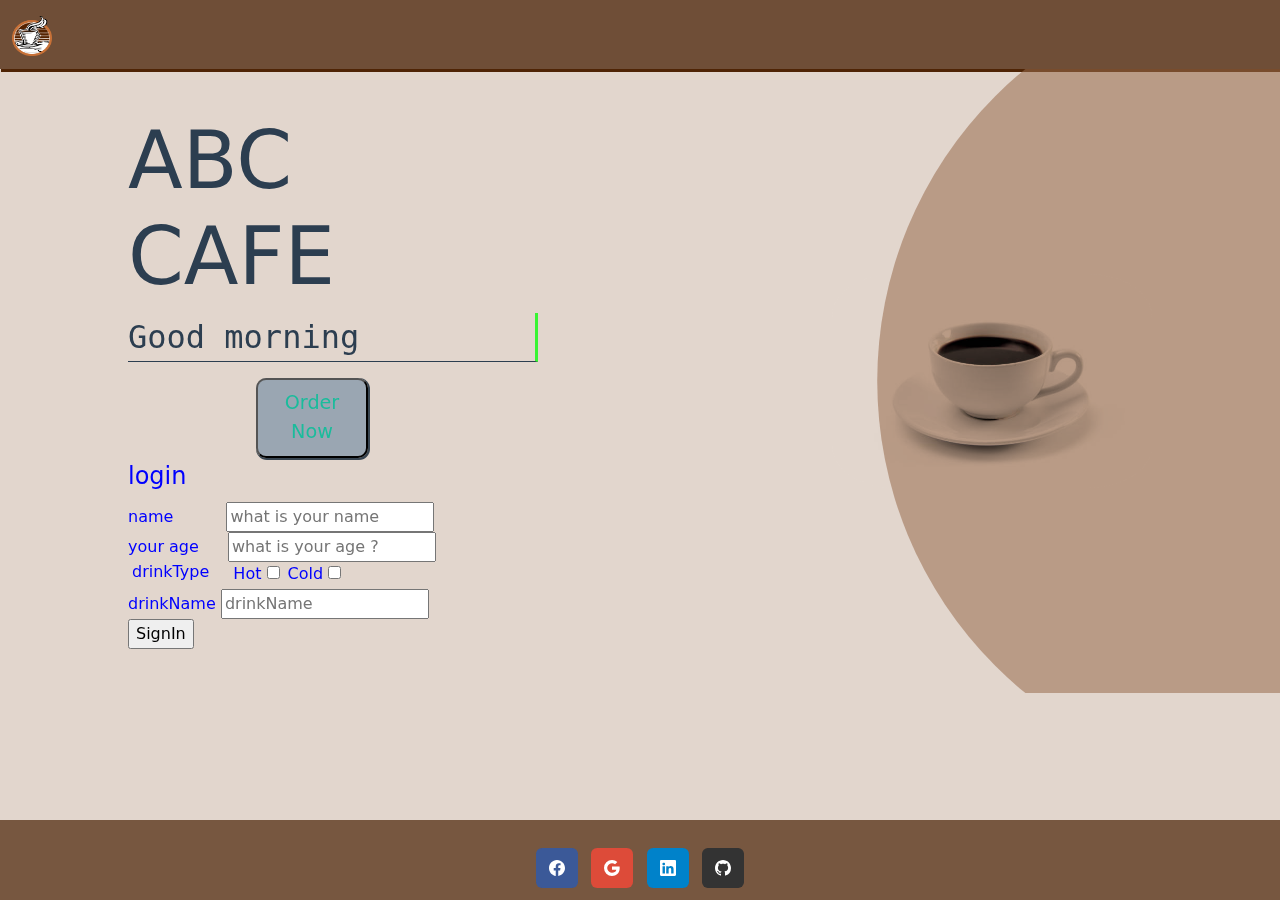
==== index.html @ d3ea6c9c "Merge pull request #6 from majdiShomali/eventTask" ====
<!DOCTYPE html>
  <html lang="en">
  <head>
      <meta charset="UTF-8">
      <meta http-equiv="X-UA-Compatible" content="IE=edge">
      <meta name="viewport" content="width=device-width, initial-scale=1.0">
      <title>majdi's portfolio</title>
        <!----------icons-------------->
      <link href="https://cdn.lineicons.com/2.0/LineIcons.css" rel="stylesheet" />

      <link
      rel="stylesheet"
      href="https://cdn.jsdelivr.net/npm/bootstrap@5.3.0-alpha1/dist/css/bootstrap.min.css"/>
      <link rel="stylesheet" href="css/style.css">

      <link href="https://unpkg.com/aos@2.3.1/dist/aos.css" rel="stylesheet">

  <link rel="stylesheet" href="css/style.css">

  </head>

  <!-- -----------------main section -------------->
  <body>





    <div class="main000">



      <nav id="nav00" class="navbar navbar-expand-lg" style="background: #6F4E37; color: #1abc9c;">
        <div class="container-fluid">
            <a id="logo0" class="navbar-brand" href="#">
                <img id="logo_image" src="images/Coffee-Logo.png" alt="" width="40" height="40" class="d-inline-block align-text-top ">
              
              </a>
          <button class="navbar-toggler" type="button" data-bs-toggle="collapse" data-bs-target="#navbarSupportedContent" aria-controls="navbarSupportedContent" aria-expanded="false" aria-label="Toggle navigation" style="background: #1abc9c;" >
            <span class="navbar-toggler-icon"></span>
          </button>
          <div class="collapse navbar-collapse" id="navbarSupportedContent">
            <ul class="navbar-nav me-auto mb-2 mb-lg-0">
             
            
            
              <li class="nav-item" >
                <a style="color: #451e02;" class="nav-link disabled" href="#" tabindex="-1" aria-disabled="true"></a>
              </li>
            </ul>

          



    
            <form class="d-flex">

  
            


              </form>

          </div>
        </div>
      </nav> 

      
    <!-- main -->
      <div class="container01">

        

        <div class="container00">
        
          <div class="content0">
          <div class="text0">
              <h2  data-aos="flip-left" >ABC <br> cafe</h2>
              <p class="ppo">Good morning</p>
              <a href="#"><button >Order Now</button></a>

              <fieldset style="color: blue;">
                <legend>login</legend>
                <!-- post to hide information-->
          
                <form method="post" id="input_submt" onsubmit="return false">
                  <div>
                    <label class="me-5" for="name"> name</label>
                    <input id="name" type="text" placeholder="what is your name " name="username" />
                  </div>
          
                  <div>
                    <label class="me-4" for="age"> your age </label>
                    <input id="age" type="text" placeholder="what is your age ?" name="userage"/>
                  </div>
          
              

                 


               

                  <div class="d-flex ms-1">
                    <h6> drinkType </h6>
                    <div>
                   <label class="ms-4" for="#Hot"> Hot </label>
                   <input  id="Hot" type="checkbox" value="Hot" name="userdrinkType" >
                    </div>
              
                    <div>
                      <label class="ms-2" for="#Cold"> Cold </label>
                      <input id="Cold" type="checkbox" value="Cold" name="userdrinkType1" >
                       </div>
                  </div>
                
            

                  <div>
                    <label for="drinkName"> drinkName </label>
                    <input id="drinkName" type="text" placeholder="drinkName" name="userdrinkName"/>
                  </div>

                  <input id="inputSignIn" type="submit" value="SignIn" />
                </form>
          
                
              </fieldset>
          </div>
       

          
          <div id="container_list">
       
          </div>



          <div class="image00">
              <img src="images/coffee_clip.jpg" >
          </div>

       


          </div>
          


        
  
            </div> 
    
    
    
    
        <!-- footer-->
        <footer class="text-center fixed-bottom" style="background: #6f4e37ee; height: 5rem;">
          <!-- Grid container -->
          <div class="container p-4 pb-0"  >
            <!-- Section: Social media -->
            <section class="mb-4">
              <!-- Facebook -->
              <a 
              target="_blank"
                class="btn text-white btn-floating m-1 pb-2 border0icon"
                style="background-color: #3b5998;"
                href="https://www.facebook.com/Majdi.shomali4?mibextid=ZbWKwL"
                role="button">
    
                <svg xmlns="http://www.w3.org/2000/svg" width="16" height="16" fill="currentColor" class="bi bi-facebook" viewBox="0 0 16 16">
                  <path d="M16 8.049c0-4.446-3.582-8.05-8-8.05C3.58 0-.002 3.603-.002 8.05c0 4.017 2.926 7.347 6.75 7.951v-5.625h-2.03V8.05H6.75V6.275c0-2.017 1.195-3.131 3.022-3.131.876 0 1.791.157 1.791.157v1.98h-1.009c-.993 0-1.303.621-1.303 1.258v1.51h2.218l-.354 2.326H9.25V16c3.824-.604 6.75-3.934 6.75-7.951z"/>
                </svg>
    
            </a>
        
          
              <!-- Google -->
              <a
              target="_blank"
                class="btn text-white btn-floating m-1 pb-2 border0icon"
                style="background-color: #dd4b39;"
                href="mailto:majdi.shomali.1997@gmail.com"
                role="button"
                ><svg xmlns="http://www.w3.org/2000/svg" width="16" height="16" fill="currentColor" class="bi bi-google" viewBox="0 0 16 16">
                  <path d="M15.545 6.558a9.42 9.42 0 0 1 .139 1.626c0 2.434-.87 4.492-2.384 5.885h.002C11.978 15.292 10.158 16 8 16A8 8 0 1 1 8 0a7.689 7.689 0 0 1 5.352 2.082l-2.284 2.284A4.347 4.347 0 0 0 8 3.166c-2.087 0-3.86 1.408-4.492 3.304a4.792 4.792 0 0 0 0 3.063h.003c.635 1.893 2.405 3.301 4.492 3.301 1.078 0 2.004-.276 2.722-.764h-.003a3.702 3.702 0 0 0 1.599-2.431H8v-3.08h7.545z"/>
                </svg></a>
        
        
        
              <!-- Linkedin -->
              <a
              target="_blank"
                class="btn text-white btn-floating m-1 pb-2 border0icon"
                style="background-color: #0082ca;"
                href="https://www.linkedin.com/in/majdi-shomali-b7a5bb1b9"
                role="button"
                ><svg xmlns="http://www.w3.org/2000/svg" width="16" height="16" fill="currentColor" class="bi bi-linkedin" viewBox="0 0 16 16">
                  <path d="M0 1.146C0 .513.526 0 1.175 0h13.65C15.474 0 16 .513 16 1.146v13.708c0 .633-.526 1.146-1.175 1.146H1.175C.526 16 0 15.487 0 14.854V1.146zm4.943 12.248V6.169H2.542v7.225h2.401zm-1.2-8.212c.837 0 1.358-.554 1.358-1.248-.015-.709-.52-1.248-1.342-1.248-.822 0-1.359.54-1.359 1.248 0 .694.521 1.248 1.327 1.248h.016zm4.908 8.212V9.359c0-.216.016-.432.08-.586.173-.431.568-.878 1.232-.878.869 0 1.216.662 1.216 1.634v3.865h2.401V9.25c0-2.22-1.184-3.252-2.764-3.252-1.274 0-1.845.7-2.165 1.193v.025h-.016a5.54 5.54 0 0 1 .016-.025V6.169h-2.4c.03.678 0 7.225 0 7.225h2.4z"/>
                </svg></a>
              <!-- Github -->
              <a
              target="_blank"
                class="btn text-white btn-floating m-1 pb-2 border0icon"
                style="background-color: #333333;"
                href="https://github.com/majdiShomali"
                role="button"
                ><svg xmlns="http://www.w3.org/2000/svg" width="16" height="16" fill="currentColor" class="bi bi-github" viewBox="0 0 16 16">
                  <path d="M8 0C3.58 0 0 3.58 0 8c0 3.54 2.29 6.53 5.47 7.59.4.07.55-.17.55-.38 0-.19-.01-.82-.01-1.49-2.01.37-2.53-.49-2.69-.94-.09-.23-.48-.94-.82-1.13-.28-.15-.68-.52-.01-.53.63-.01 1.08.58 1.23.82.72 1.21 1.87.87 2.33.66.07-.52.28-.87.51-1.07-1.78-.2-3.64-.89-3.64-3.95 0-.87.31-1.59.82-2.15-.08-.2-.36-1.02.08-2.12 0 0 .67-.21 2.2.82.64-.18 1.32-.27 2-.27.68 0 1.36.09 2 .27 1.53-1.04 2.2-.82 2.2-.82.44 1.1.16 1.92.08 2.12.51.56.82 1.27.82 2.15 0 3.07-1.87 3.75-3.65 3.95.29.25.54.73.54 1.48 0 1.07-.01 1.93-.01 2.2 0 .21.15.46.55.38A8.012 8.012 0 0 0 16 8c0-4.42-3.58-8-8-8z"/>
                </svg></a>
            </section>
            <!-- Section: Social media -->
          </div>
      
        </footer>



      </div>
    





    </div>
    


      <script
      src="https://cdn.jsdelivr.net/npm/bootstrap@5.3.0-alpha1/dist/js/bootstrap.bundle.min.js"
      integrity="sha384-w76AqPfDkMBDXo30jS1Sgez6pr3x5MlQ1ZAGC+nuZB+EYdgRZgiwxhTBTkF7CXvN"
      crossorigin="anonymous"
    ></script>

    <script src="https://unpkg.com/aos@2.3.1/dist/aos.js"></script>
    <script>
      AOS.init();
    </script>
<script src="js/app.js"></script>
  </body>
  </html>
---- css/style.css ----
body{
    background:#ccb6a68f; 
    height: 100vh;
}

.main000{
    height: 100vh;
}

#nav00{
    box-shadow: 2px 2px 0px 1px #4f2405;
}


#copy00:hover{
    color: #1abc9c;     
}



.border0icon:hover{
   border: #1abc9c solid 1px;
   background: #2c3e50;
}

#logo_image{
    border-radius: 20%;
}
#logo_image:hover{
    border: 1px solid #1abc9c;
}

   
.container00{
    /* background: linear-gradient(#4d6f8e83,#425c787d); */
    height: 39rem;
    width: 100%;
    position: relative;
    /* border-radius: 5%; */
   
    }
    .container00::after{
        content: "";
        width: 100%;
        height: 100%;
        background: #986c4d8e;
        position: absolute;
        right: 0;
        top: 0;
       clip-path: circle(40% at right);
       /* border-radius: 5%; */
      z-index: 0;
    }
    .content0{
        display: flex;
        height: 100%;
        width: 80%;
        justify-content: space-between;
        align-items: center;
        margin: auto;
    }
    .image00{
        z-index: 100;
    }
    .container00 .text0{
    color: white;
    width: 40%;
    }
    .container00 .text0 h2{
       text-transform: uppercase;
       font-size: 5rem;
       color:#2c3e50; ;
     
        }

        .container00 .text0 p.ppo{
            color: #2c3e50;
            font-size: 2rem;
            border-bottom: 1px solid #2c3e50;
             }  

        .container00 .image00{
            mix-blend-mode: multiply;
        }
        .container00 .image00 img{
            width: 20rem ;
            border-radius: 20%;
             }   



        






/* ------------------------------------------------ */
             p.ppo {
                border-right: solid 3px rgba(0,255,0,.75);
                white-space: nowrap;
                overflow: hidden;    
                font-family: 'Source Code Pro', monospace;  
                font-size: 28px;
                color: rgba(255,255,255,.70);
              }
              
              /* Animation */
              p.ppo {
                animation: animated-text 1s steps(29,end) 0s 1 normal both,
                           animated-cursor 600ms steps(29,end) infinite;
              }
              
              /* text animation */
              
              @keyframes animated-text{
                from{width: 0;}
                to{width: 15rem;}
              }
              
              /* cursor animations */
              
              @keyframes animated-cursor{
                from{border-right-color: rgba(62, 71, 96, 0.75);}
                to{border-right-color: transparent;}
              }

.text0 button {
    background: #7089a2a3;
    box-shadow: 1px 1px 0px 1px #384551;
    border-radius: 10px;
    width: 7rem;
    height: 5rem;
    margin-left: 8rem;
    
}
.text0 button {
   text-decoration: none;
   color:  #1abc9c;
   font-size: larger;
   animation: button00 2s ease-in-out infinite;
   stroke: #1abc9c;
}

.text0 button:hover {
  scale: 1.2;
  transition-duration: 1s;
  letter-spacing: 0.2em;
}

@keyframes button00{

    0%{color:  #1abc9c;}
    30%{color:  #25b17e;}
    60%{color: #12486c;}
   90%{color:  #1c0fa5;}

     }


             @media (min-width:950px) and (max-width:1150px){
     
               
                .container00 .image00 img{
                    width: 15rem ;
                     }   
               }


               @media (min-width:100px) and (max-width:949px){
                .container00::after{
            
                   
                    bottom: 0;
                   clip-path: circle(60% at bottom);
                  
                }
                .content0{

                flex-direction: column;
                justify-content: space-around;
                align-items: center;
               }
            
            
                .container00 .image00 img{
                    width: 10rem ;
                    border-radius: 20%;
                     }  
                     .text0{
                        margin-right: 2rem;
              
            }
           

            .container00 .text0 h2{
                text-transform: uppercase;
                font-size: 2rem;
                 }
         
                 .container00 .text0 p.ppo{
                     
                     font-size: 1rem;
                      } 


                      p.ppo {
                        border-right: solid 3px rgba(0,255,0,.75);
                        white-space: nowrap;
                        overflow: hidden;    
                        font-family: 'Source Code Pro', monospace;  
                        font-size: 1rem;
                        color: rgba(255,255,255,.70);
                      }
                      
                      /* Animation */
                      p.ppo {
                        animation: animated-text 3s steps(29,end) 0s 1 normal both,
                                   animated-cursor 600ms steps(29,end) infinite;
                      }
                      
                      /* text animation */
                      
                      @keyframes animated-text{
                        from{width: 0;}
                        to{width: 14rem;}
                      }
                      
                      /* cursor animations */
                      
                      @keyframes animated-cursor{
                        from{border-right-color: rgba(62, 71, 96, 0.75);}
                        to{border-right-color: transparent;}
                      }


                      .text0 button {
                   
                        margin-left: 2rem;
                        
                    }

            }
---- css/style.css ----
body{
    background:#ccb6a68f; 
    height: 100vh;
}

.main000{
    height: 100vh;
}

#nav00{
    box-shadow: 2px 2px 0px 1px #4f2405;
}


#copy00:hover{
    color: #1abc9c;     
}



.border0icon:hover{
   border: #1abc9c solid 1px;
   background: #2c3e50;
}

#logo_image{
    border-radius: 20%;
}
#logo_image:hover{
    border: 1px solid #1abc9c;
}

   
.container00{
    /* background: linear-gradient(#4d6f8e83,#425c787d); */
    height: 39rem;
    width: 100%;
    position: relative;
    /* border-radius: 5%; */
   
    }
    .container00::after{
        content: "";
        width: 100%;
        height: 100%;
        background: #986c4d8e;
        position: absolute;
        right: 0;
        top: 0;
       clip-path: circle(40% at right);
       /* border-radius: 5%; */
      z-index: 0;
    }
    .content0{
        display: flex;
        height: 100%;
        width: 80%;
        justify-content: space-between;
        align-items: center;
        margin: auto;
    }
    .image00{
        z-index: 100;
    }
    .container00 .text0{
    color: white;
    width: 40%;
    }
    .container00 .text0 h2{
       text-transform: uppercase;
       font-size: 5rem;
       color:#2c3e50; ;
     
        }

        .container00 .text0 p.ppo{
            color: #2c3e50;
            font-size: 2rem;
            border-bottom: 1px solid #2c3e50;
             }  

        .container00 .image00{
            mix-blend-mode: multiply;
        }
        .container00 .image00 img{
            width: 20rem ;
            border-radius: 20%;
             }   



        






/* ------------------------------------------------ */
             p.ppo {
                border-right: solid 3px rgba(0,255,0,.75);
                white-space: nowrap;
                overflow: hidden;    
                font-family: 'Source Code Pro', monospace;  
                font-size: 28px;
                color: rgba(255,255,255,.70);
              }
              
              /* Animation */
              p.ppo {
                animation: animated-text 1s steps(29,end) 0s 1 normal both,
                           animated-cursor 600ms steps(29,end) infinite;
              }
              
              /* text animation */
              
              @keyframes animated-text{
                from{width: 0;}
                to{width: 15rem;}
              }
              
              /* cursor animations */
              
              @keyframes animated-cursor{
                from{border-right-color: rgba(62, 71, 96, 0.75);}
                to{border-right-color: transparent;}
              }

.text0 button {
    background: #7089a2a3;
    box-shadow: 1px 1px 0px 1px #384551;
    border-radius: 10px;
    width: 7rem;
    height: 5rem;
    margin-left: 8rem;
    
}
.text0 button {
   text-decoration: none;
   color:  #1abc9c;
   font-size: larger;
   animation: button00 2s ease-in-out infinite;
   stroke: #1abc9c;
}

.text0 button:hover {
  scale: 1.2;
  transition-duration: 1s;
  letter-spacing: 0.2em;
}

@keyframes button00{

    0%{color:  #1abc9c;}
    30%{color:  #25b17e;}
    60%{color: #12486c;}
   90%{color:  #1c0fa5;}

     }


             @media (min-width:950px) and (max-width:1150px){
     
               
                .container00 .image00 img{
                    width: 15rem ;
                     }   
               }


               @media (min-width:100px) and (max-width:949px){
                .container00::after{
            
                   
                    bottom: 0;
                   clip-path: circle(60% at bottom);
                  
                }
                .content0{

                flex-direction: column;
                justify-content: space-around;
                align-items: center;
               }
            
            
                .container00 .image00 img{
                    width: 10rem ;
                    border-radius: 20%;
                     }  
                     .text0{
                        margin-right: 2rem;
              
            }
           

            .container00 .text0 h2{
                text-transform: uppercase;
                font-size: 2rem;
                 }
         
                 .container00 .text0 p.ppo{
                     
                     font-size: 1rem;
                      } 


                      p.ppo {
                        border-right: solid 3px rgba(0,255,0,.75);
                        white-space: nowrap;
                        overflow: hidden;    
                        font-family: 'Source Code Pro', monospace;  
                        font-size: 1rem;
                        color: rgba(255,255,255,.70);
                      }
                      
                      /* Animation */
                      p.ppo {
                        animation: animated-text 3s steps(29,end) 0s 1 normal both,
                                   animated-cursor 600ms steps(29,end) infinite;
                      }
                      
                      /* text animation */
                      
                      @keyframes animated-text{
                        from{width: 0;}
                        to{width: 14rem;}
                      }
                      
                      /* cursor animations */
                      
                      @keyframes animated-cursor{
                        from{border-right-color: rgba(62, 71, 96, 0.75);}
                        to{border-right-color: transparent;}
                      }


                      .text0 button {
                   
                        margin-left: 2rem;
                        
                    }

            }
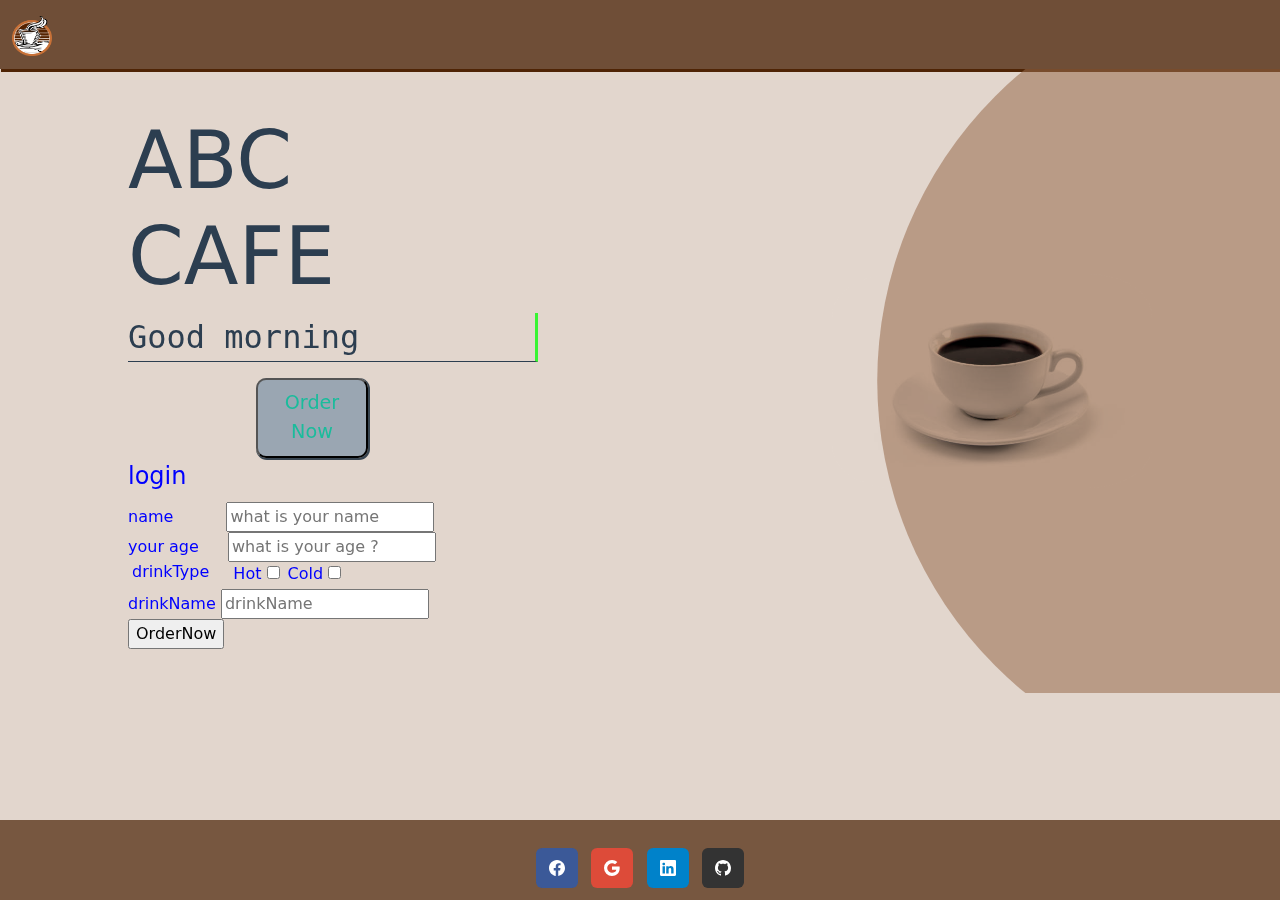
==== commit 3e0a38fd: "Merge pull request #7 from majdiShomali/eventTask" ====
--- a/index.html
+++ b/index.html
@@ -122,7 +122,7 @@
                     <input id="drinkName" type="text" placeholder="drinkName" name="userdrinkName"/>
                   </div>
 
-                  <input id="inputSignIn" type="submit" value="SignIn" />
+                  <input id="inputSignIn" type="submit" value="OrderNow" />
                 </form>
           
                 
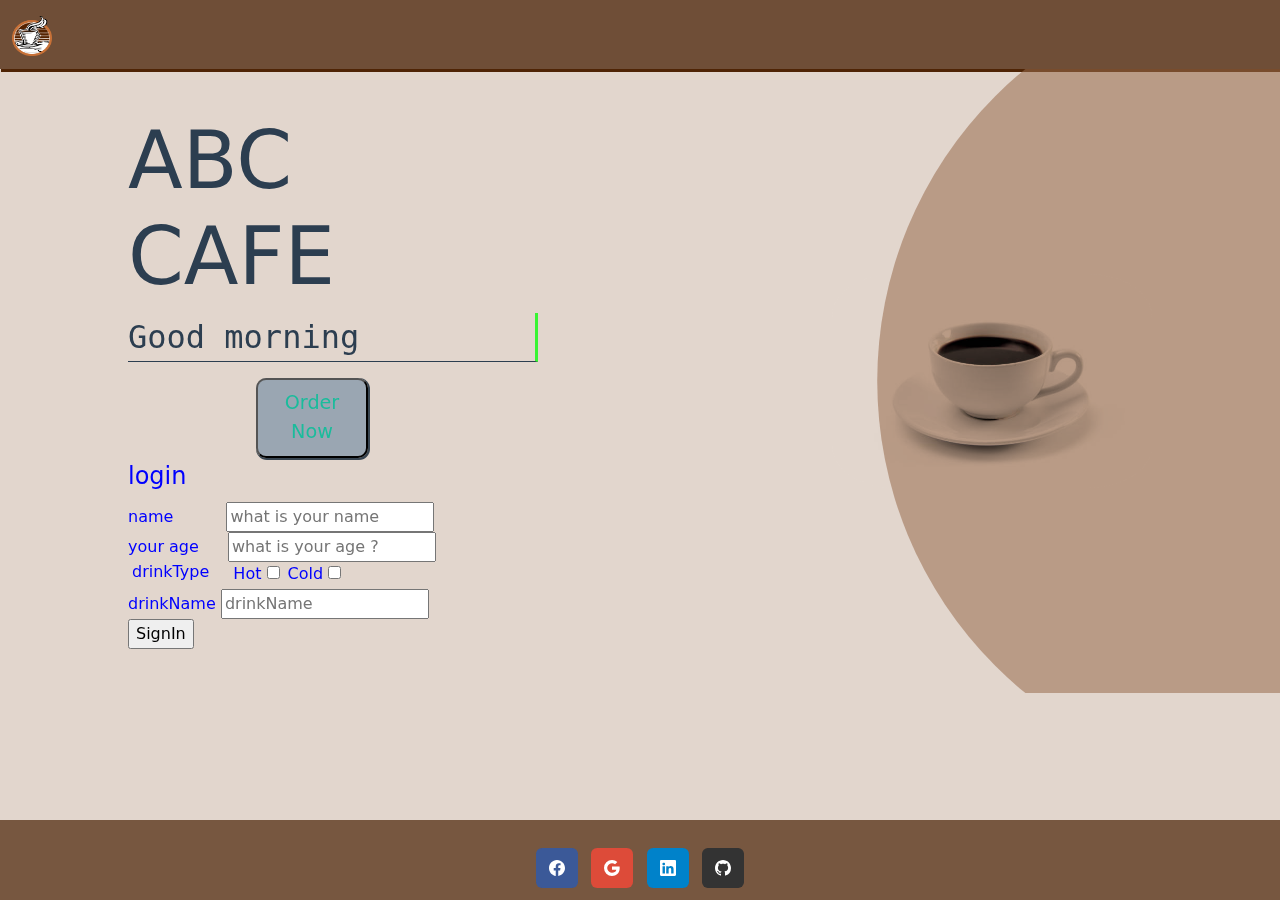
==== commit 6476ba2e: "solve eventTask" ====
--- a/index.html
+++ b/index.html
@@ -122,7 +122,7 @@
                     <input id="drinkName" type="text" placeholder="drinkName" name="userdrinkName"/>
                   </div>
 
-                  <input id="inputSignIn" type="submit" value="OrderNow" />
+                  <input id="inputSignIn" type="submit" value="SignIn" />
                 </form>
           
                 
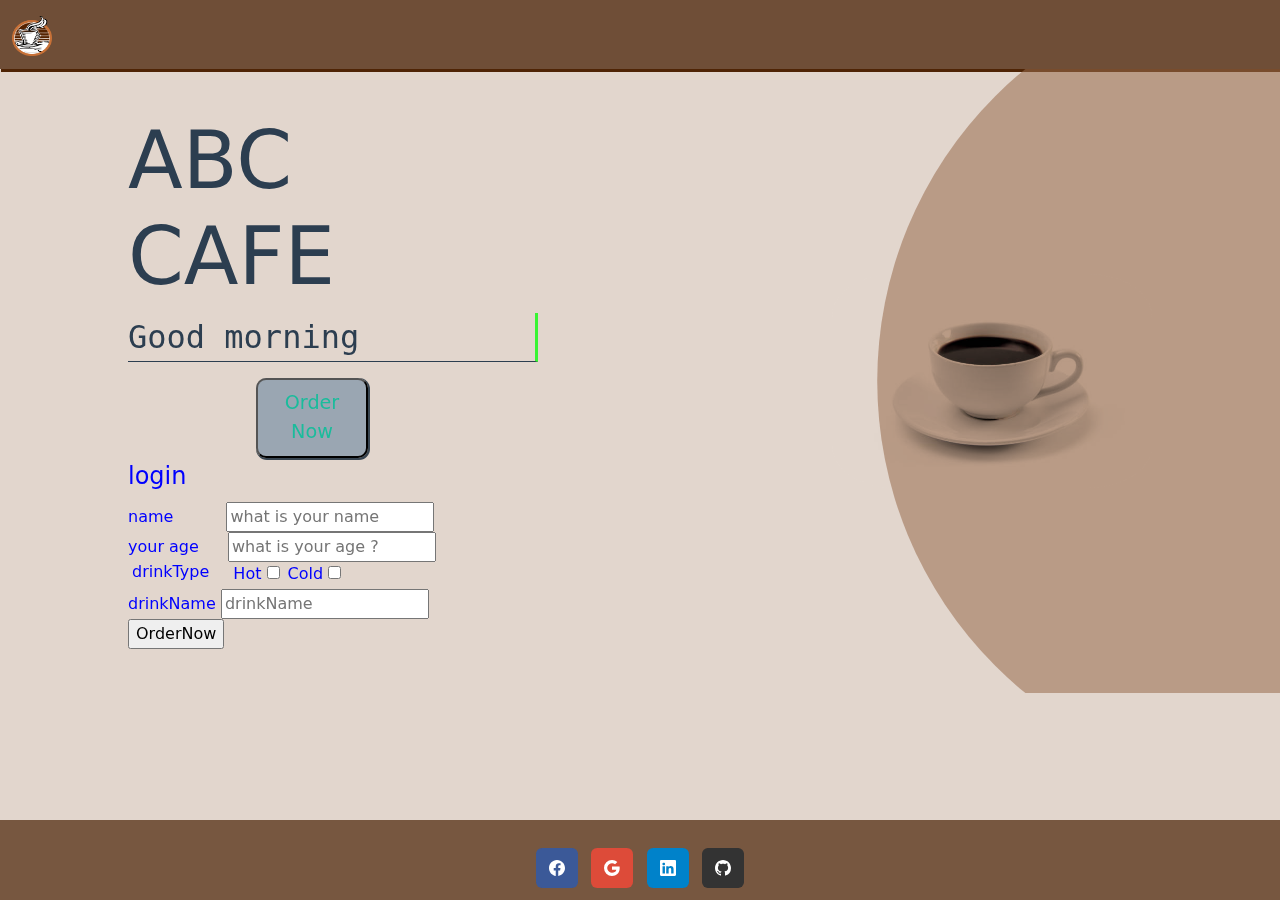
==== commit b52ef1e6: "edit input" ====
--- a/index.html
+++ b/index.html
@@ -122,7 +122,7 @@
                     <input id="drinkName" type="text" placeholder="drinkName" name="userdrinkName"/>
                   </div>
 
-                  <input id="inputSignIn" type="submit" value="SignIn" />
+                  <input id="inputSignIn" type="submit" value="OrderNow" />
                 </form>
           
                 
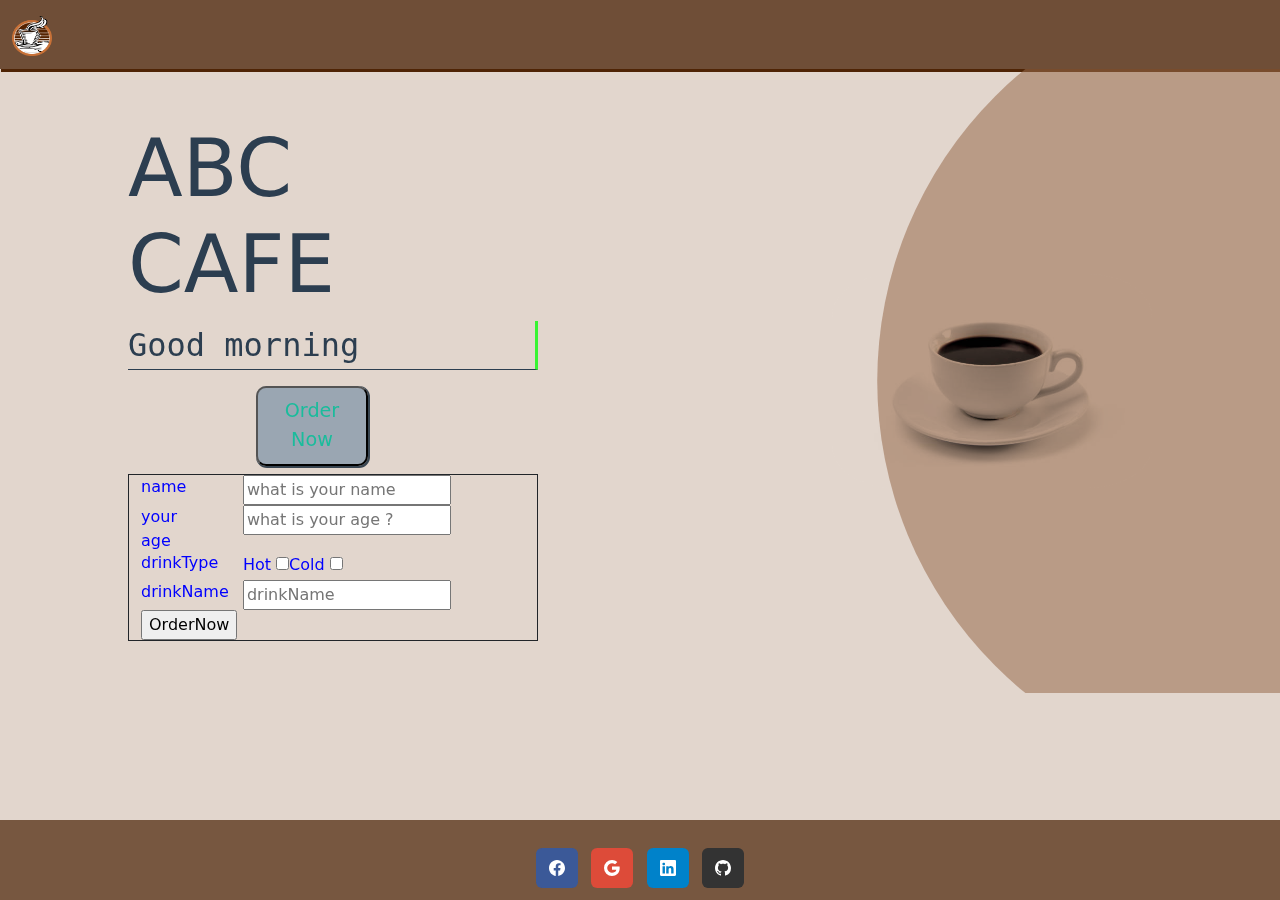
==== commit 9051eb9b: "Merge pull request #8 from majdiShomali/eventTask" ====
--- a/index.html
+++ b/index.html
@@ -80,49 +80,96 @@
               <p class="ppo">Good morning</p>
               <a href="#"><button >Order Now</button></a>
 
+
+       
+
+
+
+
+
               <fieldset style="color: blue;">
-                <legend>login</legend>
                 <!-- post to hide information-->
-          
-                <form method="post" id="input_submt" onsubmit="return false">
-                  <div>
-                    <label class="me-5" for="name"> name</label>
-                    <input id="name" type="text" placeholder="what is your name " name="username" />
+ 
+                <form class="border border-dark mt-2" method="post" id="input_submt" onsubmit="return false">
+
+                  <div class="container">
+
+                    <div class="row">
+                      <div class="col-3">
+                        <div>
+                          <label class="me-5" for="name"> name</label>
+                        </div>
+                      </div>
+                      <div class="col-9">
+                        <input id="name" type="text" placeholder="what is your name " name="username" />
+
+                      </div>
+                    </div>
+
+                    <div class="row">
+                      <div class="col-3">
+                        <div>
+                          <label class="me-4" for="age"> your age </label>
+                        </div>
+                
+                      </div> 
+                      <div class="col-9">
+                        <input id="age" type="text" placeholder="what is your age ?" name="userage"/>
+
+                      </div>             
+                    </div>
+                 
+                    <div class="row">
+                      <div class="col-3">
+                        <h6> drinkType </h6>
+
+             
+                      </div> 
+                      <div class="col-9">
+                        <div class="d-flex ">
+                          <div>
+                         <label class="" for="#Hot"> Hot </label>
+                         <input  id="Hot" type="checkbox" value="Hot" name="userdrinkType" >
+                          </div>
+                    
+                          <div>
+                            <label class="ms" for="#Cold"> Cold </label>
+                            <input id="Cold" type="checkbox" value="Cold" name="userdrinkType1" >
+                             </div>
+                        </div>
+                      </div>             
+                    </div>
+
+                    <div class="row">
+                      <div class="col-3">
+                        <div>
+                          <label for="drinkName"> drinkName </label>
+                        </div>
+                      </div> 
+                      <div class="col-9">
+                        <input id="drinkName" type="text" placeholder="drinkName" name="userdrinkName"/>
+                      </div>             
+                    </div>
+
+                    <div class="row ">
+                      <div class="col-12 ">
+                        <input id="inputSignIn" type="submit" value="OrderNow" />
+                      </div>              
+                    </div>
+
                   </div>
-          
-                  <div>
-                    <label class="me-4" for="age"> your age </label>
-                    <input id="age" type="text" placeholder="what is your age ?" name="userage"/>
-                  </div>
-          
+
+
+             
+          
+             
+            
+
+                
+            
+
               
 
-                 
-
-
-               
-
-                  <div class="d-flex ms-1">
-                    <h6> drinkType </h6>
-                    <div>
-                   <label class="ms-4" for="#Hot"> Hot </label>
-                   <input  id="Hot" type="checkbox" value="Hot" name="userdrinkType" >
-                    </div>
-              
-                    <div>
-                      <label class="ms-2" for="#Cold"> Cold </label>
-                      <input id="Cold" type="checkbox" value="Cold" name="userdrinkType1" >
-                       </div>
-                  </div>
-                
-            
-
-                  <div>
-                    <label for="drinkName"> drinkName </label>
-                    <input id="drinkName" type="text" placeholder="drinkName" name="userdrinkName"/>
-                  </div>
-
-                  <input id="inputSignIn" type="submit" value="OrderNow" />
                 </form>
           
                 
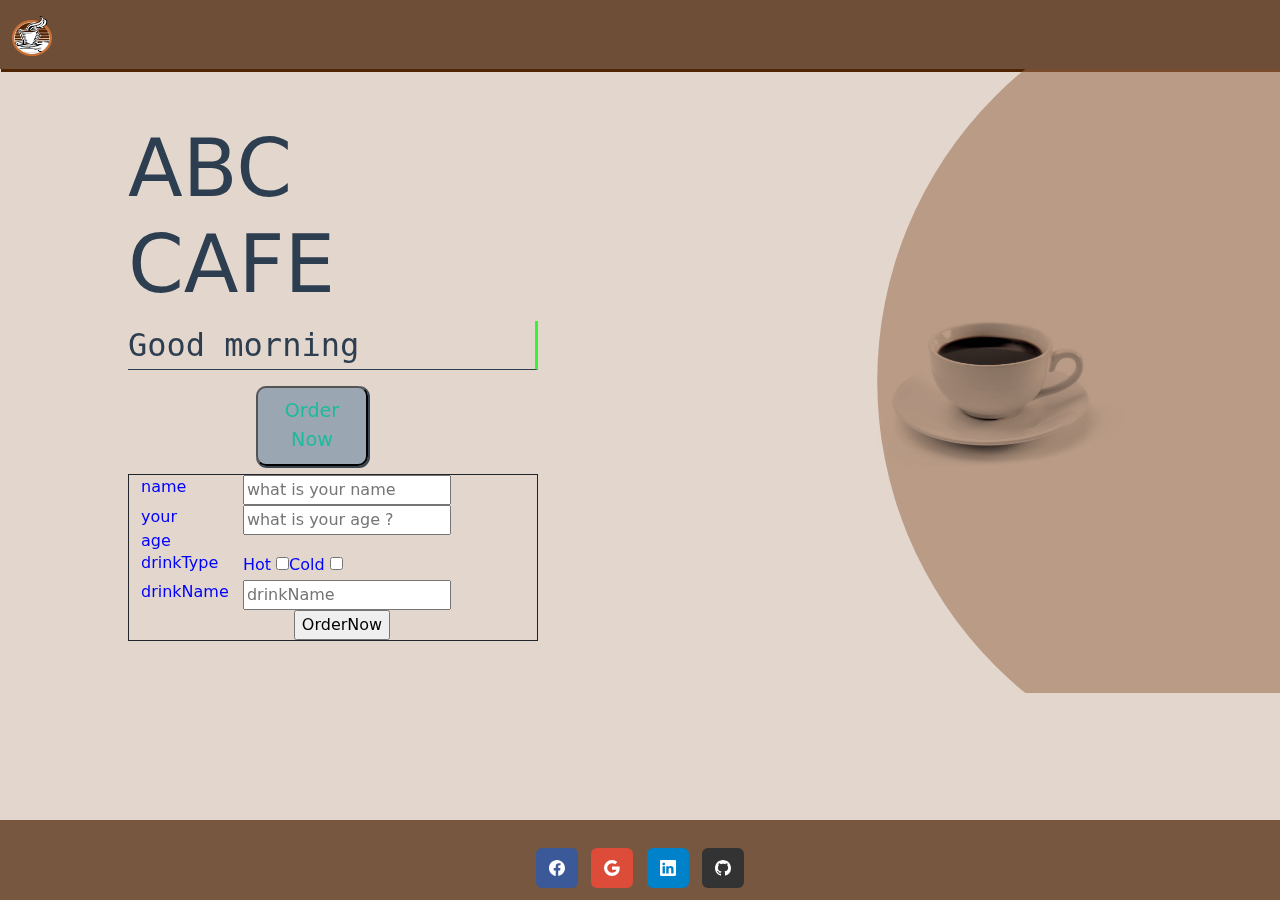
==== commit 7da71236: "Merge pull request #9 from majdiShomali/eventTask" ====
--- a/index.html
+++ b/index.html
@@ -80,13 +80,6 @@
               <p class="ppo">Good morning</p>
               <a href="#"><button >Order Now</button></a>
 
-
-       
-
-
-
-
-
               <fieldset style="color: blue;">
                 <!-- post to hide information-->
  
@@ -151,8 +144,8 @@
                       </div>             
                     </div>
 
-                    <div class="row ">
-                      <div class="col-12 ">
+                    <div class="row justify-content-center ">
+                      <div class="col-3 ">
                         <input id="inputSignIn" type="submit" value="OrderNow" />
                       </div>              
                     </div>
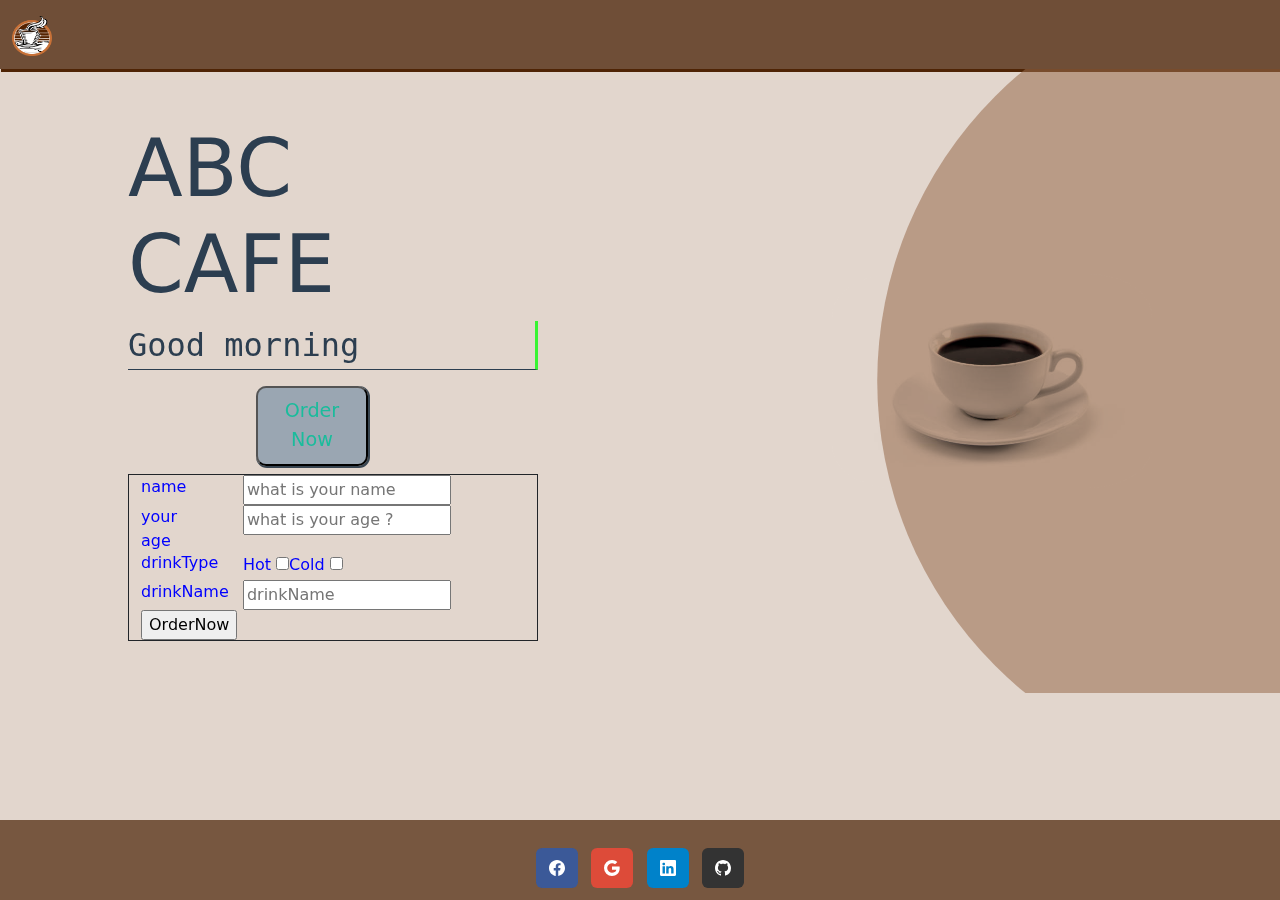
==== commit 65fc4d45: "edit form" ====
--- a/index.html
+++ b/index.html
@@ -80,6 +80,13 @@
               <p class="ppo">Good morning</p>
               <a href="#"><button >Order Now</button></a>
 
+
+       
+
+
+
+
+
               <fieldset style="color: blue;">
                 <!-- post to hide information-->
  
@@ -144,8 +151,8 @@
                       </div>             
                     </div>
 
-                    <div class="row justify-content-center ">
-                      <div class="col-3 ">
+                    <div class="row ">
+                      <div class="col-12 ">
                         <input id="inputSignIn" type="submit" value="OrderNow" />
                       </div>              
                     </div>
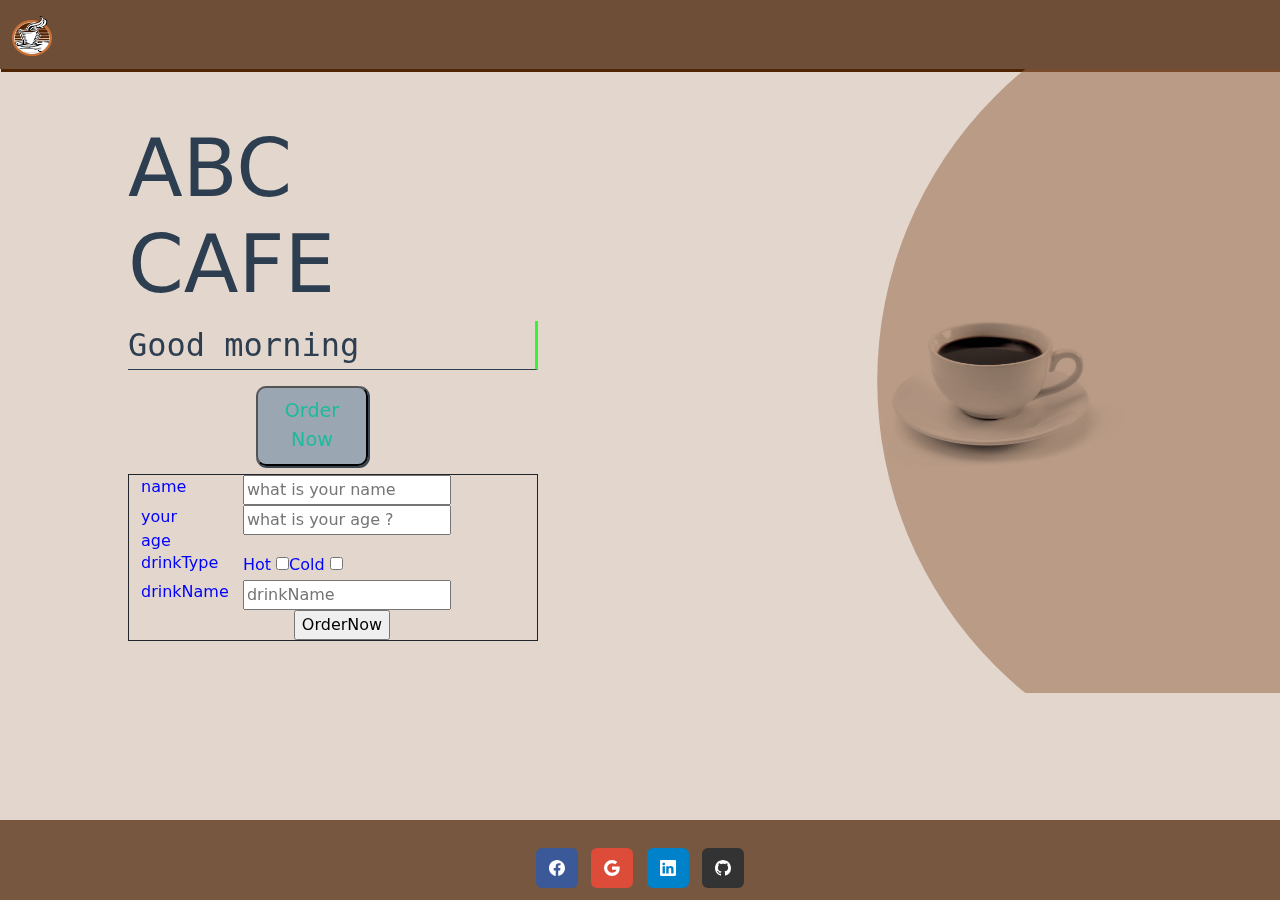
==== commit 651caa23: "edit form" ====
--- a/index.html
+++ b/index.html
@@ -80,13 +80,6 @@
               <p class="ppo">Good morning</p>
               <a href="#"><button >Order Now</button></a>
 
-
-       
-
-
-
-
-
               <fieldset style="color: blue;">
                 <!-- post to hide information-->
  
@@ -151,8 +144,8 @@
                       </div>             
                     </div>
 
-                    <div class="row ">
-                      <div class="col-12 ">
+                    <div class="row justify-content-center ">
+                      <div class="col-3 ">
                         <input id="inputSignIn" type="submit" value="OrderNow" />
                       </div>              
                     </div>
